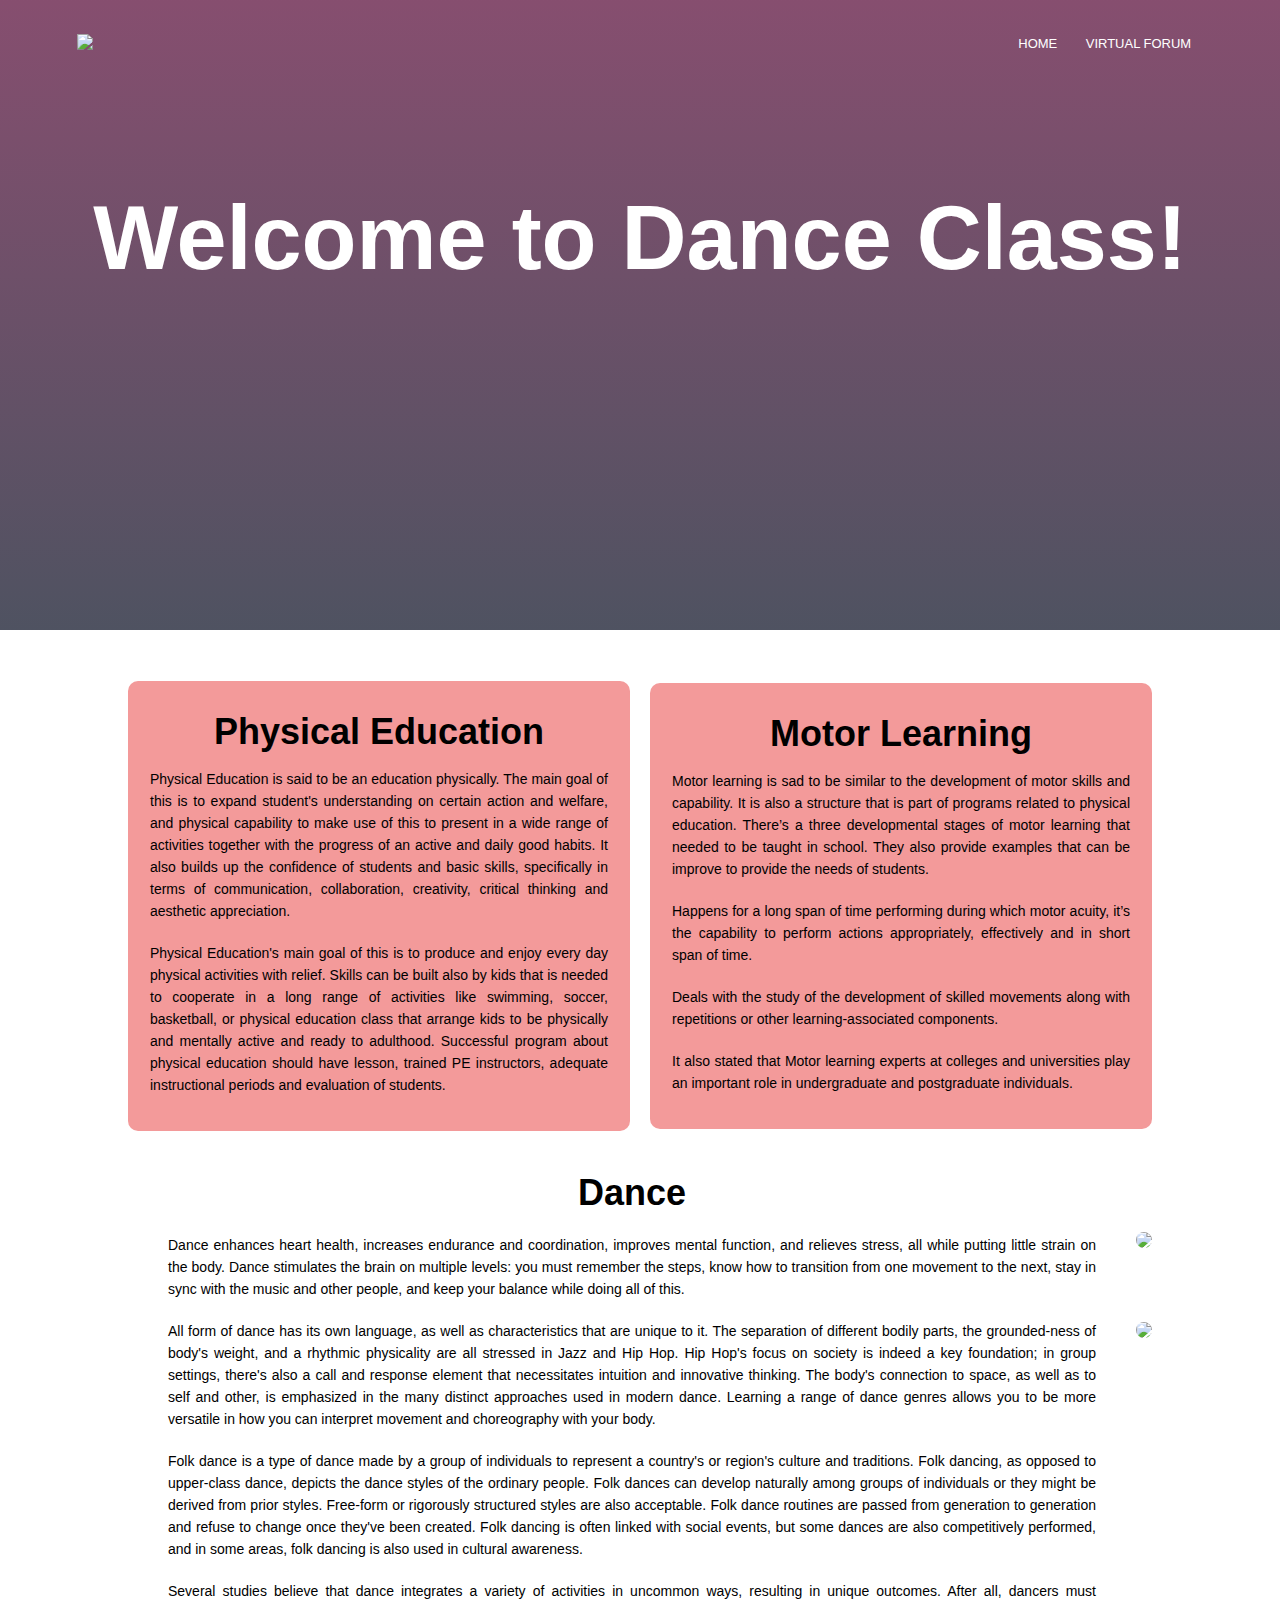
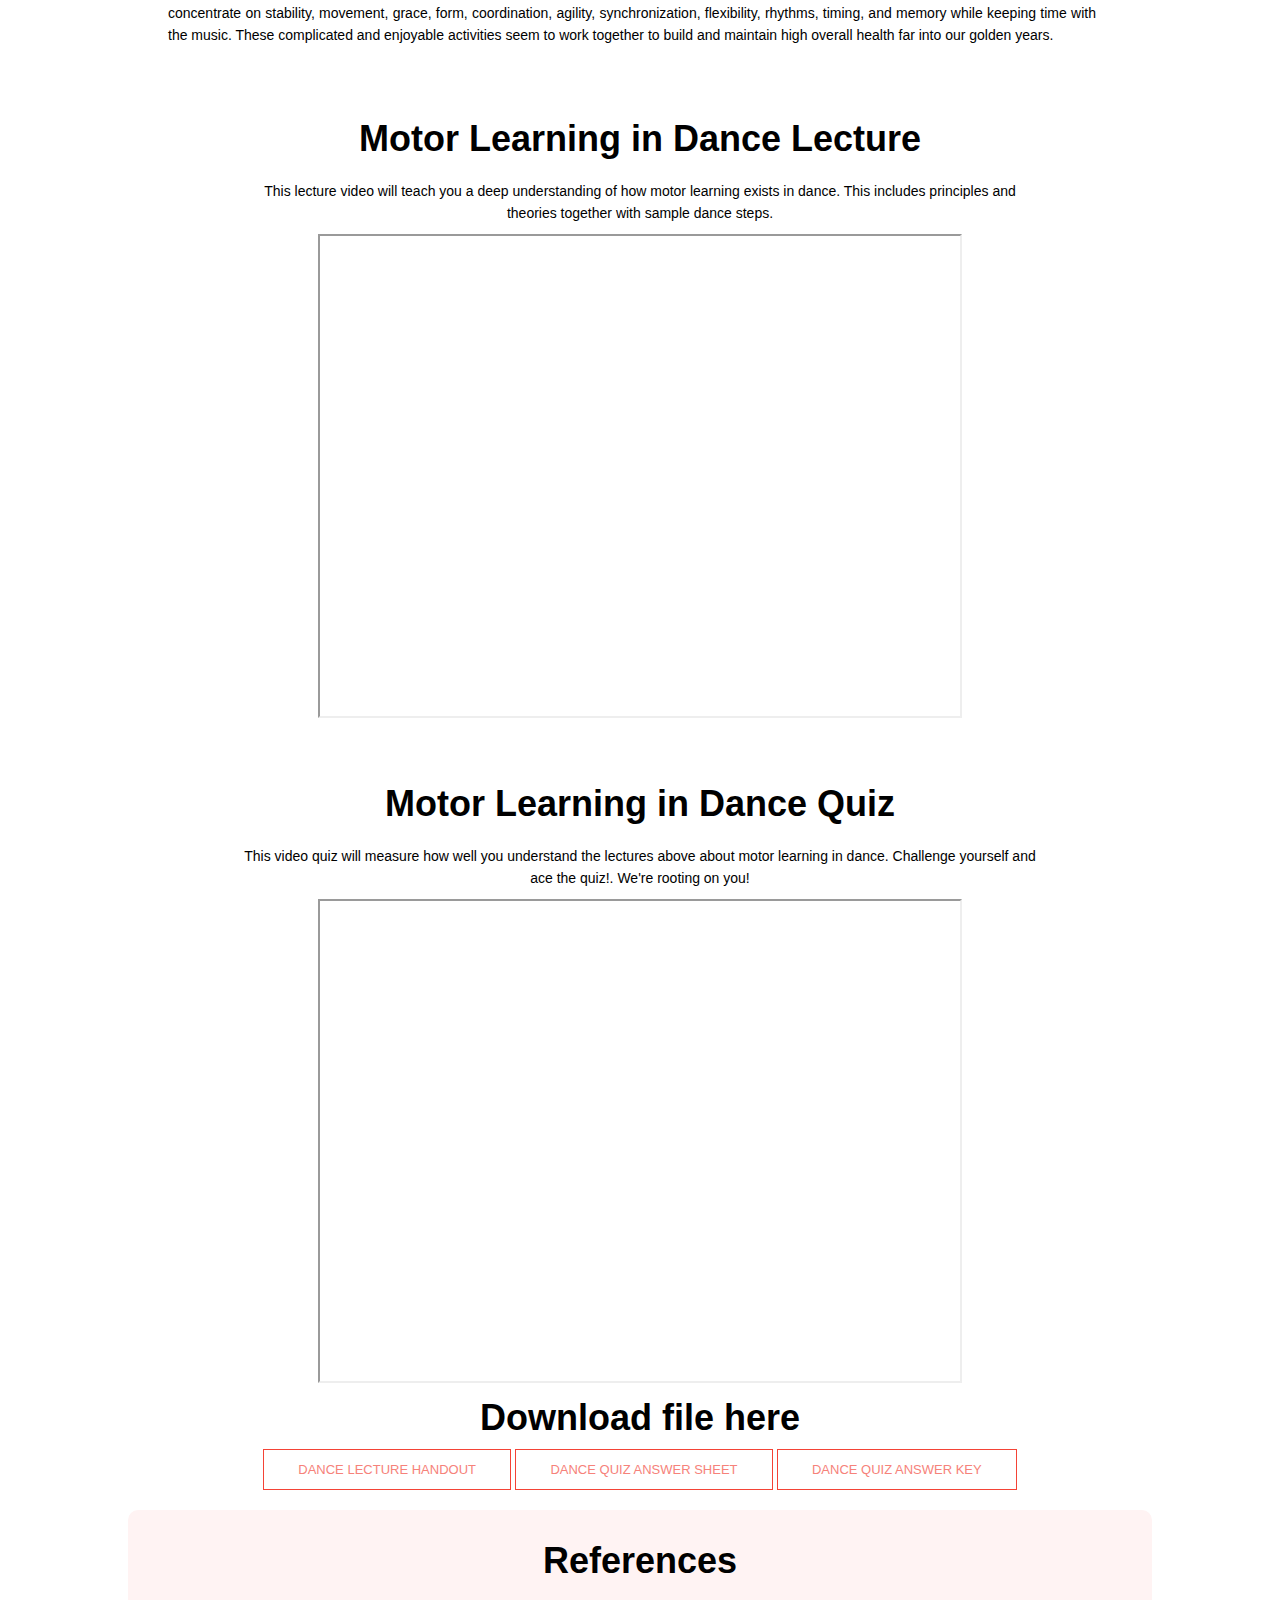
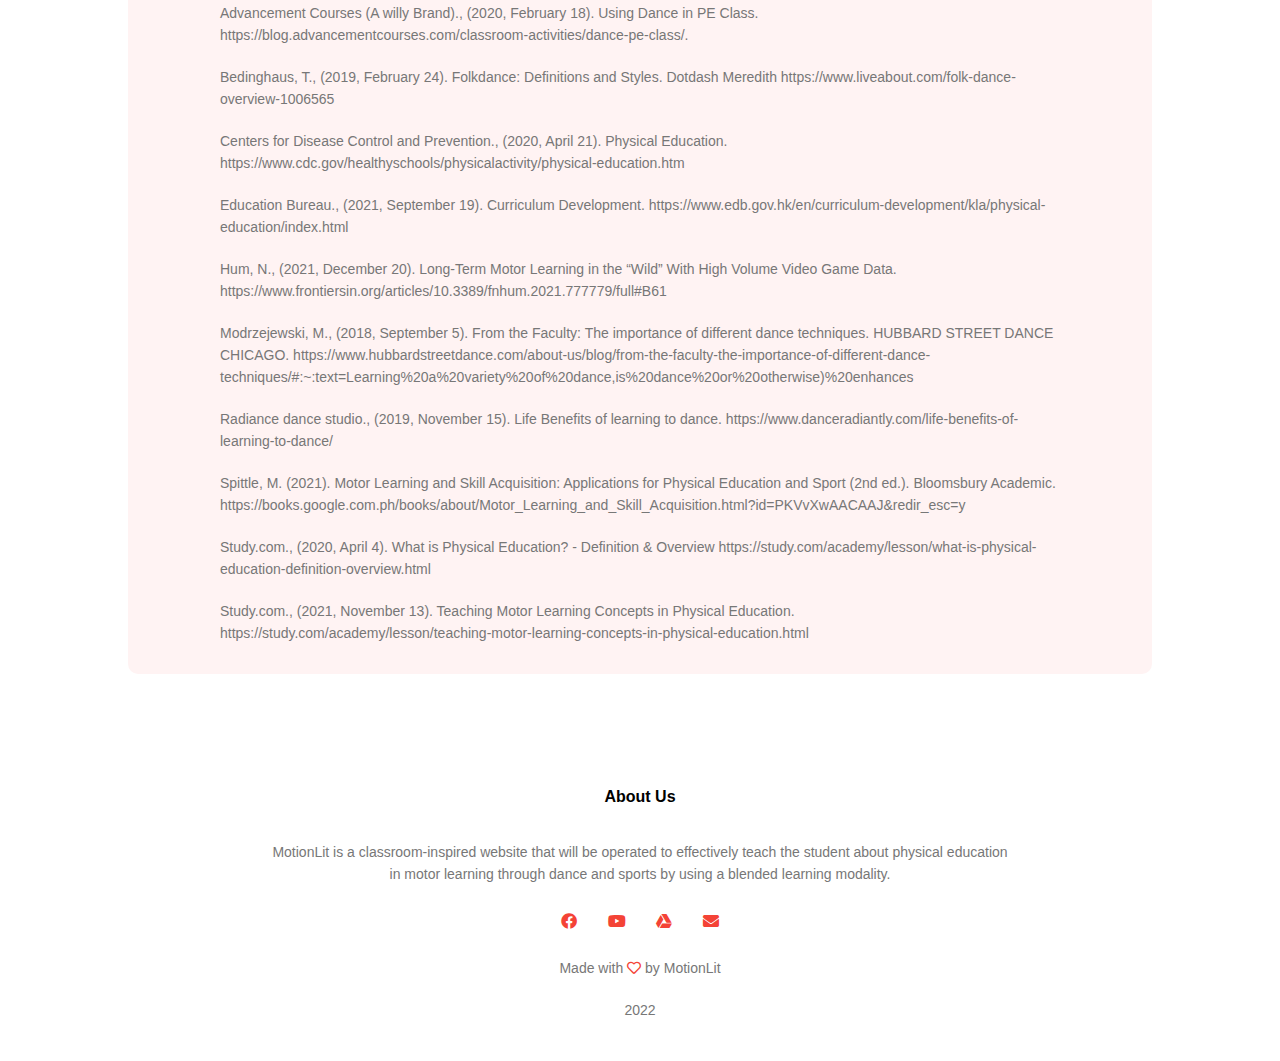
==== Dance.html @ 886bbd38 "yep" ====
<!DOCTYPE html>
<html lang="en">
<head>
    <meta charset="UTF-8">
    <meta http-equiv="X-UA-Compatible" content="IE=edge">
    <meta name="viewport" content="width=device-width, initial-scale=1.0">
    <title>MotionLitEduc</title>
    <link rel="stylesheet" href="style.css">
    
    <link rel="stylesheet" href="https://cdnjs.cloudflare.com/ajax/libs/font-awesome/5.15.4/css/all.min.css" integrity="sha512-1ycn6IcaQQ40/MKBW2W4Rhis/DbILU74C1vSrLJxCq57o941Ym01SwNsOMqvEBFlcgUa6xLiPY/NS5R+E6ztJQ==" crossorigin="anonymous" referrerpolicy="no-referrer" />
</head>
<body>
    <section class="sub-header">
        <nav>
            <a href="index.html"><img src="FINAL/logo.png" ></a>
            <div class="nav-links" id="navLinks">
                <i class="fas fa-window-close" onclick="hideMenu()"></i>
                <ul>
                    <li><a href="index.html">HOME</a></li>
                    <li><a href="forum.html">VIRTUAL FORUM</a></li>
                </ul>
            </div>
            
            <i class="fas fa-bars" onclick="showMenu()"></i>
        </nav>                                 
        <h1>Welcome to Dance Class!</h1>
    </section>     

 <!------dance ------>

    <section class="pe">
        <div class="row sample">
            <div class="pe-col sample2">
                <h1>Physical Education</h1>
                <p>Physical Education is said to be an education physically. The main goal of this is to expand student's understanding on certain action and welfare, and physical capability to make use of this to present in a wide range of activities together with the progress of an active and daily good habits. It also builds up the confidence of students and basic skills, specifically in terms of communication, collaboration, creativity, critical thinking and aesthetic appreciation. </p>
                <p>Physical Education's main goal of this is to produce and enjoy every day physical activities with relief. Skills can be built also by kids that is needed to cooperate in a long range of activities like swimming, soccer, basketball, or physical education class that arrange kids to be physically and mentally active and ready to adulthood. Successful program about physical education should have lesson, trained PE instructors, adequate instructional periods and evaluation of students.</p>
            </div>
        
            <div class="pe-col sample2">
                <h1>Motor Learning</h1>
                 <p>Motor learning is sad to be similar to the development of motor skills and capability. It is also a structure that is part of programs related to physical education. There’s a three developmental stages of motor learning that needed to be taught in school. They also provide examples that can be improve to provide the needs of students.</p>
                 <p>Happens for a long span of time performing during which motor acuity, it’s the capability to perform actions appropriately, effectively and in short span of time.</p>
                 <p>Deals with the study of the development of skilled movements along with repetitions or other learning-associated components.  </p>
                 <p>It also stated that Motor learning experts at colleges and universities play an important role in undergraduate and postgraduate individuals.</p>
                </div>
            </div>
        </div>
        <div class="row">
            <div class="dance-col">
                <h1>Dance</h1>
                <p>Dance enhances heart health, increases endurance and coordination, improves mental function, and relieves stress, all while putting little strain on the body. Dance stimulates the brain on multiple levels: you must remember the steps, know how to transition from one movement to the next, stay in sync with the music and other people, and keep your balance while doing all of this. </p>
                <p>All form of dance has its own language, as well as characteristics that are unique to it. The separation of different bodily parts, the grounded-ness of body's weight, and a rhythmic physicality are all stressed in Jazz and Hip Hop. Hip Hop's focus on society is indeed a key foundation; in group settings, there's also a call and response element that necessitates intuition and innovative thinking. The body's connection to space, as well as to self and other, is emphasized in the many distinct approaches used in modern dance. Learning a range of dance genres allows you to be more versatile in how you can interpret movement and choreography with your body.</p>
                <p>Folk dance is a type of dance made by a group of individuals to represent a country's or region's culture and traditions. Folk dancing, as opposed to upper-class dance, depicts the dance styles of the ordinary people. Folk dances can develop naturally among groups of individuals or they might be derived from prior styles. Free-form or rigorously structured styles are also acceptable. Folk dance routines are passed from generation to generation and refuse to change once they've been created. Folk dancing is often linked with social events, but some dances are also competitively performed, and in some areas, folk dancing is also used in cultural awareness.</p>
                <p>Several studies believe that dance integrates a variety of activities in uncommon ways, resulting in unique outcomes. After all, dancers must concentrate on stability, movement, grace, form, coordination, agility, synchronization, flexibility, rhythms, timing, and memory while keeping time with the music. These complicated and enjoyable activities seem to work together to build and maintain high overall health far into our golden years.</p>
            </div>
            <div class="dance-col">
                <img src="FINAL/dance-explain.png">
                <img src="FINAL/dance2-explanation.png">
            </div>
        </div>
    </section>
        
    <!------dancevideo ------->
    <section class="dancevideo">
        <div class="row">
            <div class="dancevideo-col">
                <h1>Motor Learning in Dance Lecture</h1>
                <p>This lecture video will teach you a deep understanding of how motor learning exists in dance. This includes principles and theories together with sample dance steps.</p>
                <iframe width="640" height="480"
                    src="https://www.youtube.com/embed/3BvWgWW3MIQ">
                        </iframe>
            </div>
        </div>
    </section>
  
    <!------dancequiz ------->
  <section class="dancevideo">
    <div class="row">
        <div class="dancevideo-col">
            <h1>Motor Learning in Dance Quiz</h1>
            <p>This video quiz will measure how well you understand the lectures above about motor learning in dance. Challenge yourself and ace the quiz!. We're rooting on you!</p>
            <iframe width="640" height="480"
                src="https://www.youtube.com/embed/_pgxffr1V6M">
                    </iframe>
        </div>
    </div>
</section>

<!------ pdf ------->

<section class="pdf">
    <h1>Download file here</h1>
    <a href="FILES/DANCE- OFFLINE LECTURE.pdf" class="hero-btn red-btn" target="_blank">DANCE LECTURE HANDOUT</a>
    <a href="FILES/DANCE QUIZ ANSWER SHEET.pdf" class="hero-btn red-btn" target="_blank">DANCE QUIZ ANSWER SHEET</a>
    <a href="FILES/DANCE QUIZ ANSWER KEY.pdf" class="hero-btn red-btn" target="_blank">DANCE QUIZ ANSWER KEY</a>
    </section>
    </section>

<!------ References ------->
<section class="References">
    <h1> References</h1>
    <P>Advancement Courses (A willy Brand)., (2020, February 18). Using Dance in PE Class. 
        https://blog.advancementcourses.com/classroom-activities/dance-pe-class/.</P>
    <P>Bedinghaus, T., (2019, February 24). Folkdance: Definitions and Styles. 
        Dotdash Meredith
        https://www.liveabout.com/folk-dance-overview-1006565</P>
    <P>Centers for Disease Control and Prevention., (2020, April 21). Physical Education.
        https://www.cdc.gov/healthyschools/physicalactivity/physical-education.htm</P>
    <P>Education Bureau., (2021, September 19). Curriculum Development.  
        https://www.edb.gov.hk/en/curriculum-development/kla/physical-education/index.html</P>
    <P>Hum, N., (2021, December 20). Long-Term Motor Learning in the “Wild” With High  
        Volume Video Game Data.
   https://www.frontiersin.org/articles/10.3389/fnhum.2021.777779/full#B61</P>
    <P>Modrzejewski, M., (2018, September 5). From the Faculty: The importance of different 
        dance techniques. HUBBARD STREET DANCE CHICAGO.
        https://www.hubbardstreetdance.com/about-us/blog/from-the-faculty-the-importance-of-different-dance-techniques/#:~:text=Learning%20a%20variety%20of%20dance,is%20dance%20or%20otherwise)%20enhances</P>
    <P>Radiance dance studio., (2019, November 15). Life Benefits of learning to dance. 
        https://www.danceradiantly.com/life-benefits-of-learning-to-dance/</P>
    <P>Spittle, M. (2021). Motor Learning and Skill Acquisition: Applications for Physical 
        Education and Sport (2nd ed.). Bloomsbury Academic.
        https://books.google.com.ph/books/about/Motor_Learning_and_Skill_Acquisition.html?id=PKVvXwAACAAJ&redir_esc=y</P>  
    <P>Study.com., (2020, April 4). What is Physical Education? - Definition & Overview
        https://study.com/academy/lesson/what-is-physical-education-definition-overview.html</P>  
        <P>Study.com., (2021, November 13). Teaching Motor Learning Concepts in Physical  
            Education. https://study.com/academy/lesson/teaching-motor-learning-concepts-in-physical-education.html</P>  
</section>  
    
 <!------ Footer ------->
 <section class="Footer">
    <h4>About Us</h4>
    <p> MotionLit is a classroom-inspired website that will be operated to effectively teach the student about physical education <br>in motor learning through dance and sports by using a blended learning modality. </p>
    <div class="icons">
        <i class="fab fa-facebook"></i>
        <i class="fab fa-youtube"></i>
        <i class="fab fa-google-drive"></i>
        <i class="fas fa-envelope"></i>
    </div>
    <p>Made with <i class="far fa-heart"></i> by MotionLit</p>
    <p> 2022</p>
</section>
        
    
    
</body>
<!--------JavaScript for Toggle Menu------->
<script>

    var navlinks = document.getElementById("navLinks")
    function showMenu(){
        navlinks.style.right = "0";
    }
    function hideMenu(){
        navlinks.style.right = "-200px";
    }

</script> 
</html>
---- style.css ----
*{
    margin: 0;
    padding: 0; 
    font-family: 'Poppins', sans-serif;
}
.header11{
    min-height: 100vh;
    width: 100%;
    background-image: linear-gradient(rgba(83, 3, 50, 0.7),rgba(4,9,30,0.7)),url(final/heading.jpg);
    background-position: center;
    background-size: cover;
    position: relative; 
}
.sub-header1{
    min-height: 100vh;
    width: 100%;
    background-image: linear-gradient(rgba(83, 3, 50, 0.7),rgba(4,9,30,0.7)),url(final/heading.jpg);
    background-position: center;
    background-size: cover;
    position: relative; 
}
nav{
    display: flex;
    padding: 2% 6%;
    justify-content: space-between;
    align-items: center;
}
nav img{
    width: 150px;
}
.nav-links{
    flex: 1;
    text-align: right;
    z-index: 999;
}
.nav-links ul li{
    list-style: none;
    display: inline-block;
    padding: 8px 12px;
    position: relative
}
.nav-links ul li a{
    color: #fff;
    text-decoration: none;
    font-size: 13px;
}
.nav-links ul li::after{
    content: '';
    width: 0%;
    height: 2px;
    background: #ff968f;
    display: block;
    margin: auto;
    transition: 0.5;
}
.nav-links ul li:hover::after{
    width: 100%;
}
.text-box{
    width: 90%;
    color: #fff;
    position: absolute;
    top: 30%;
    left: 50%;
    transform: translate(-50%,-50%);
    text-align: center
}
.text-box h1{
    font-size: 150px;
    color: #fff;
}
.text-box p{
    margin: 10px 0 40 px;
    font-size: 15px;
    color: #fff;
    text-align: center;
}
.hero-btn{
    display: inline-block;
    text-decoration: none;
    color: #fff;
    border: 1px solid #fff;
    padding: 12px 34px;
    font-size: 13px;
    background: transparent;
    position: relative;
    cursor: pointer;
}
.hero-btn:hover{
    border: 1px solid #ff968f;
    background: #ff968f;
    transition: 1s; 
}

nav .fas{
    display: none;
}

@media (max-width: 800px){
    .text-box h1{
        font-size: 50px;
    }
    .nav-links ul li{
        display: block;
    }
    .nav-links{
        position: fixed;
        background: #f6827a;
        height: 100vh;
        width: 200px;
        top: 0;
        right: -200px;
        text-align: left;
        z-index: 2;
        transition: 1s;
    }
    nav .fa{
        display: block;
        color: #fff;
        margin: 10px;
        font-size: 22px;
        cursor: pointer;
    }
    .nav-links ul{
        padding: 30px; 
    }
}

/*----- course -----*/

.course{
    width: 70%;
    margin: auto;
    text-align: center;
    padding-top: -80px;
}
h1{
    font-size: 36px;
    font-weight: 600;
}

p{
    color: #000;
    font-size: 14px;
    font-weight: 300;
    line-height: 22px;
    padding: 10px;
}

.row{
    margin-top: 5%;
    display: flex;
    justify-content: space-between;
}
.course-col{
    flex-basis: 35%;
    background: #f39a9a;
    border-radius: 10px;
    margin-bottom: -20px;
    padding: 20px 12px;
    box-sizing: border-box;
    transition: 0.5s;
}
h3{
    text-align: center;
    font-weight: 600;
    margin: 10px 0;
}
.course-col:hover{
    box-shadow: 0 0 20px 0px rgba(0,0,0,0.2);
}
@media(max-width: 800px){
    .row{
        flex-direction: column;
    }
    .course-col{
        flex-basis: 35%;
        background: #f39a9a;
        border-radius: 10px;
        margin-bottom: 20px;
        padding: 5px 5px 5px;
        box-sizing: border-box;
        transition: 0.5s;
        width: 100%;
    }
    h1{
        font-size: 20px;
        font-weight: 600;
    }
   
}
    
/*------- classes ----*/

.classes{
    width: 80%;
    margin: auto;
    text-align: center;
    padding-top: 0;
}
.classes-col{
    flex-basis: 45%;
    border-radius: 10px;
    margin-bottom: 30px;
    position: relative;
    overflow: hidden;
}
.classes-col img{
    width: 90%;
    height: 90%;
    object-fit: cover;
    display: block;
    border-radius: 10px;
    margin-left: 20px;
}
@media(max-width: 800px){
    .row{
        flex-direction: column;
    }
    .classes-col img{
        width: 50%;
        height: 50%;
    }
    classes{
        width: 80%;
    }
}
/*------- offer -------*/

.offer{
    width: 80%;
    margin: auto;
    text-align: center;
    padding-top: 40px; 
}
.offer P{
    color: black;
    margin-bottom: 10px;
}
.offer-col{
    flex-basis: 45%;
    border-radius: 10px;
    margin-bottom: 5%;
    text-align: left;

}
.offer-col img{
    width: 100%;
    border-radius: 10px;  
} 
.offer-col p{
    padding: 0;
    color: #000;
    text-align: justify;

}
.offer-col h3{
    margin-top: 16px;
    margin-bottom: 15px;
    text-align: center;
    color: #000;

    
}


/*------- References -------*/
.References{
    width: 80%;
    margin: auto;
    text-align: center;
    padding-top: 100px;
}
h1{
    font-size: 36px;
    font-weight: 600;
    color: #000;
}
p{
    color: #000;
    font-size: 14px;
    font-weight: 300;
    line-height: 22px;
    padding: 10px;
    text-align: left;
    margin-left: 70px;
    margin-right: 70px;
}

.row{
    margin-top: 5%;
    display: flex;
    justify-content: space-between;
}
.References{
    flex-basis: 31%;
    background: #fff3f3;
    border-radius: 10px;
    margin-bottom: 5%;
    padding: 20px 12px;
    box-sizing: border-box;
    transition: 0.5s;
}
h3{
    text-align: center;
    font-weight: 600;
    margin: 10px 0;
}
.References:hover{
    box-shadow: 0 0 20px 0px rgba(0,0,0,0.2);
}
@media(max-width: 800px){
    .row{
        flex-direction: column;
    }
}

/*------ call to action ------*/
.cta{
    margin: 70px auto;
    width: 60%;
    height: -200%;
    background-position: center;
    background-size: cover;
    border-radius: 10px;
    text-align: left;
    justify-content: left;
    padding: 100px 0;
    flex-basis: 31%;
    background: #fff3f3;
    border-radius: 10px;
    margin-bottom: 5%;
    padding: 20px 12px;
    box-sizing: border-box;
    transition: 0.5s;
}
.cta h1{
    color: #000;
    margin-bottom: 10px;
    padding: 0;
}
.cta p{
    color: #000;
    padding-left: 80px;
    text-align: justify;
    margin-left: 10px;
}
.fa-heart{
    color: #f44336;
}
.cta:hover{
    box-shadow: 0 0 20px 0px rgba(0,0,0,0.2);
}
@media(max-width: 800px){
    .cta h1{
        font-size: 24px;
    }
    .cta{
        margin: 30px auto;
        width: 80%;
    }
}

/*-------- Footer --------*/    
.Footer{
    width: 100%;
    text-align: center;
    padding: 30px 0;
}
.Footer h4{
    margin-bottom: 25px;
    margin-top: 20px;
    font-weight: 600;
}
.icons .fab{
    color: #f44336;
    margin: 0 13px;
    cursor: pointer;
    padding: 18px 0;
}
.icons .fas{
    color: #f44336;
    margin: 0 13px;
    cursor: pointer;
    padding: 18px 0;
}
.fa-heart{
    color: #f44336;
}
.Footer p{
    text-align: center;
}
@media (max-width: 800px){
    
    .Footer p{
        font-size: 10px
    }
    .Footer{
        width: 80%;

    }
}
/*-------- rooms --------*/


.room-box{
    width: 90%;
    color: #fff;
    position: absolute;
    top: 50%;
    left: 50%;
    transform: translate(-50%,-50%);
    text-align: center
}
.room-box h1{
    font-size: 60px;
    color: #fff;
}
.about-us{
    width: 75%;
    margin: auto;
    text-align: justify;
    padding-top: 0;
}
@media(max-width: 800px){
    .row{
        flex-direction: column;
    }
    .about-col h2{
        padding-top: 0px;
    }
    .about-col img{
        width: 50px;
    }
    .about-us{
        width: 80%;
    }
    

}
.about-col{
    flex-basis: 100%;
    padding: 10px 10px;
}   
.about-col img{
    width: 500px;
    padding-top: 0px;
    border-radius: 20px;
}
.about-col h2{
    padding-top: 50px;
    text-align: center;
}
.about-col p{
    padding: 15px 0 15px;
    color: #000;
    margin-left: 0px;
    margin-right: 5px;
    text-align: justify;
}

.red-btn{
    border: 1px solid #f44336;
    background: transparent;
    color: #f6827a;
}
.red-btn:hover{
    color: #fff;
}
.rooms{
    width: 80%;
    margin: auto;
    text-align: center;
    padding-top: 30px;
}
.rooms p{
    color: #000;
    text-align: center;
}
.rooms-col{
    flex-basis: 45%;
    border-radius: 10px;
    margin-bottom: 5%;
    text-align: center;
}
.rooms-col img{
    width: 100%;
    border-radius: 10px;  
} 
.rooms-col p{
    padding: 10px;
    color: #000;
    text-align: justify;
    margin-left: 0px;
    margin-right: 10px;
}
.rooms-col h3{
    margin-top: 16px;
    margin-bottom: 15px;
    text-align: left;
}
@media(max-width: 800px){
.rooms-col{
    width: 80%;
}
}
/*-------- virtualforum--------*/
.virtualforum{
    width: 100%;
    margin: auto;
    text-align: center;
    padding-top: 30px;
}
.virtualforum p{
    color: #000;
    text-align: center;
}
.virtualforum-col{
    flex-basis: 50%;
    border-radius: 10px;
    margin-bottom: 5%;
    text-align: center;
}
.virtualforum-col img{
    width: 80%;
    border-radius: 10px;  
} 
.virtualforum-col p{
    padding: 10px;
    color: #000;
    text-align: center;
    margin-left: 50px;
    margin-right: 50px;
}
.virtualforum-col h3{
    margin-top: 16px;
    margin-bottom: 15px;
    text-align: left;
}
@media(max-width: 800px){
    .virtualforum-col p{
        padding: 5px;
        margin-left: 0px;
        margin-right: 0px;
    }
    .virtualforum{
        width: 100%;
        margin: auto;
        text-align: center;
        padding-top: 10px;
    }
}
/*-------- researchers --------*/
.researchers img{
    width: 80%;
    flex-basis: 30%;
    border-radius: 10px;
    text-align: center;
    padding-top: 0;
    
}
/*-------- dance --------*/
.sub-header{
    height: 70vh;
    width: 100%;
    background-image: linear-gradient(rgba(83, 3, 50, 0.7),rgba(4,9,30,0.7)),url(FINAL/heading.jpg);
    background-position: center;
    background-size: cover;
    text-align: center;
}
.sub-header h1{
    margin-top: 100px;
    color: #fff;
    font-size: 90px;
}
.pe{
    width: 80%;
    margin: auto;
    text-align: center;
    padding-top: 0;
    
}
.sample{
    display: flex;
    flex-direction: row;
    align-items: center;
    justify-content: center;
    gap: 20px;
}
.sample2{
    flex: 1 1 0px;
}
.pe-col{
    flex-basis: 50%;
    padding: 20px 10px;
    flex-basis: 31%;
    background: #f39a9a;
    border-radius: 10px;
    margin-bottom: -20px;
    padding: 20px 12px;
    box-sizing: border-box;
    transition: 0.5s;
    text-align: center;
}
.pe-col h1{
    padding-top: 0;
}
.pe-col p{
    padding: 5px 0 5px;
    text-align: justify;
    color: #000;
    margin: 10px;
}
h1{
    text-align: center;
    font-weight: 600;
    margin: 10px 0;
}
.pe-col:hover{
    box-shadow: 0 0 20px 0px rgba(0,0,0,0.2);
}
@media(max-width: 800px){
    .row{
        flex-direction: column;
    }
}
.etheory-col h1{
    padding-top: 0;
}
.etheory-col p{
    padding: 15px 50px 15px;
    text-align: justify;
    padding: 10px 40px;
    color: #000;
}
.etheory-col img{
    width: 500px;
    padding-top: 0px;
    border-radius: 20px;
}
.fitts-col h1{
    padding-top: 0;
}
.fitts-col p{
    padding: 15px 50px 15px;
    text-align: justify;
    padding: 10px 40px;
    color: #000;
}
.fitts-col img{
    width: 500px;
    padding-top: 0px;
    border-radius: 20px;
}
.dance2{
    width: 80%;
    margin: auto;
    text-align: center;
    padding-top: 0px;
}
.dance2-col{
    flex-basis: 31%;
    border-radius: 10px;
    margin-bottom: 5%;
    text-align: center;
    
}
.dance2-col img{
    width: 100%;
    border-radius: 10px;  
} 
.dance2-col p{
    padding: 0;
    color: #000;

}
.dance2-col h3{
    margin-top: 16px;
    margin-bottom: 15px;
    text-align: left;
}
.dance3{
    width: 80%;
    margin: auto;
    text-align: justify;
    padding-top: 0px;
    flex-basis: 100%;
}
.dance3-col{
    border-radius: 10px;
    margin-bottom: 2%;
    margin-right: 2%;
    text-align: center;
    flex-basis: 100%;
}
.dance3-col img{
    width: 70%;
    border-radius: 10px;
    margin-right: 50px;
} 
.dance3-col p{
    padding: 10px;
    text-align: justify;
    color: #000;

}
.dance3-col h3{
    margin-top: 16px;
    margin-bottom: 15px;
    text-align: left;
}
.dance4{
    width: 80%;
    margin: auto;
    text-align: justify;
    padding-top: 0px;
    flex-basis: 80%;
}
.dance4-col{
    border-radius: 10px;
    margin-bottom: 2%;
    margin-right: 2%;
    text-align: justify;
    flex-basis: 100%;
}
.dance4-col p{
    padding: 10px;
    text-align: justify;
    color: #000;
}
.dance4-col img{
    width: 100%;
    border-radius: 10px;
    margin-right: 50px;
}
/*------ elements ------*/
.elements{
    margin: 20px auto;
    width: 60%;
    height: -200%;
    background-position: center;
    background-size: cover;
    border-radius: 10px;
    text-align: left;
    justify-content: left;
    padding: 100px 0;
    flex-basis: 31%;
    background: #fff3f3;
    border-radius: 10px;
    margin-bottom: 2%;
    padding: 20px 12px;
    box-sizing: border-box;
    transition: 0.5s;
}
.elements h1{
    color: #000;
    margin-bottom: 10px;
    padding: 0;
}
.elements p{
    color: #000;
    padding-left: 80px;
}
.fa-heart{
    color: #f44336;
}
.elements:hover{
    box-shadow: 0 0 20px 0px rgba(0,0,0,0.2);
}
@media(max-width: 800px){
    .elements h1{
        font-size: 24px;
    }
}
.dance-col h1{
    padding-top: 0;
}
.dance-col p{
    padding: 10px 50px 15px;
    text-align: justify;
    padding: 10px 40px;
    color: #000;
    margin: 0px;
}
.dance-col img{
    margin-top:70px;
    width: 500px;
    padding-top: 0px;
    border-radius: 20px;
}
/*------ dancevideo ------*/
.dancevideo{
    width: 80%;
    margin: auto;
    text-align: center;
    padding-top: 0;
}
.dancevideo-col{
    text-align: center;
}
.dancevideo-col h1{
    padding-top: 0;
}
.dancevideo-col p{
    padding: 15px 50px 15px;
    text-align: center;
    padding: 10px 40px;
    color: #000;
}
.dancevideo-col img{
    width: 500px;
    padding-top: 0px;
    border-radius: 20px;
}
/*--------stage----------*/
.stage{
    width: 100%;
    margin: auto;
    text-align: justify;
    padding-top: 0px;
}
.stage-col{
    flex-basis: 31%;
    border-radius: 10px;
    margin-bottom: 5%;
    text-align: justify;
    
}
.stage-col img{
    width: 100%;
    border-radius: 10px;  
} 
.stage-col p{
    padding: 10px;
    color: #000;

}
.stage-col h3{
    margin-top: 16px;
    margin-bottom: 5px;
    text-align:center;
}
/*-------- strategies --------*/
.strategies-col h1{
    padding-top: 0;
}
.strategies-col p{
    padding: 15px 50px 15px;
    text-align: justify;
    padding: 10px 40px;
    color: #000;
}
.strategies-col img{
    width: 500px;
    padding-top: 0px;
    border-radius: 20px;
}
/*-------- Gentile --------*/
.Gentile-col h1{
    padding-top: 0;
}
.Gentile-col p{
    padding: 15px 50px 15px;
    text-align: justify;
    padding: 10px 40px;
    color: #000;
}
.Gentile-col img{
    width: 500px;
    padding-top: 0px;
    border-radius: 20px;
}
/*-------- Changes--------*/
.Changes-col h1{
    padding-top: 0;
}
.Changes p{
    padding: 5px 5px 5px;
    text-align: center;
    padding: 5px 10px;
    color: #000;
}
.Changes-col p{
    padding: 15px 15px 15px;
    text-align: justify;
    padding: 10px 10px;
    color: #000;
    width: 80%;
}
.Changes-col img{
    width: 500px;
    padding-top: 0px;
    border-radius: 20px;
}
.Changes-col h3{
    padding: 5px 5px 5px;
    text-align: left;
    padding: 5px 5px;
    color: #000;
    width: 80%;
}
.Changes1-col h1{
    padding-top: 0;
}
.Changes1 p{
    padding: 5px 5px 5px;
    text-align: center;
    padding: 5px 10px;
    color: #000;
}
.Changes1-col p{
    padding: 15px 15px 15px;
    text-align: justify;
    padding: 10px 10px;
    color: #000;
    width: 80%;
}
.Changes1-col img{
    width: 500px;
    padding-top: 0px;
    border-radius: 20px;
}
.Changes1-col h3{
    padding: 5px 5px 5px;
    text-align: left;
    padding: 5px 5px;
    color: #000;
    width: 80%;
}
/*-------- forms --------*/
.forms-col h1{
    padding-top: 0;
}
.forms-col p{
    padding: 15px 50px 15px;
    text-align: justify;
    padding: 10px 40px;
    color: #000;
}
.forms-col img{
    width: 500px;
    padding-top: 0px;
    border-radius: 20px;
}
/*-------- declarative --------*/
.declarative{
    width: 80%;
    margin: auto;
    text-align: center;
    padding-top: 0px;
}
.declarative-col{
    flex-basis: 31%;
    border-radius: 10px;
    margin-bottom: 5%;
    text-align: center;
    
}
.declarative-col img{
    width: 100%;
    border-radius: 10px;  
} 
.declarative-col p{
    padding: 5px;
    color: #000;
    text-align: justify;

}
.declarative-col h3{
    margin-top: 16px;
    margin-bottom: 15px;
    text-align: left;
}
/*-------- training --------*/
.training-col h1{
    padding-top: 0;
}
.training-col p{
    padding: 15px 50px 15px;
    text-align: justify;
    padding: 10px 40px;
    color: #000;
}
.training-col img{
    width: 500px;
    padding-top: 0px;
    border-radius: 20px;
}


/*-------- sport --------*/
.sub-header{
    height: 70vh;
    width: 100%;
    background-image: linear-gradient(rgba(83, 3, 50, 0.7),rgba(4,9,30,0.7)),url(FINAL/heading.jpg);
    background-position: center;
    background-size: cover;
    text-align: center;
}
.sub-header h1{
    margin-top: 100px;
    color: #fff;
    font-size: 90px;
    color: #000;

}
.pe2{
    width: 80%;
    margin: auto;
    text-align: center;
    padding-top: 0;
    color: #000;

}
.sample22{
    display: flex;
    flex-direction: row;
    align-items: center;
    justify-content: center;
    gap: 20px;
}
.sample222{
    flex: 1 1 0px;
}
.pe2-col{
    flex-basis: 50%;
    padding: 20px 10px;
    flex-basis: 31%;
    background: #f39a9a;
    border-radius: 10px;
    margin-bottom: -20px;
    padding: 20px 12px;
    box-sizing: border-box;
    transition: 0.5s;
    text-align: center;
}
.pe2-col h1{
    padding-top: 0;
}
.pe2-col p{
    padding: 15px 0 25px;
    text-align: justify;
}
h1{
    text-align: center;
    font-weight: 600;
    margin: 10px 0;
}
.pe2-col:hover{
    box-shadow: 0 0 20px 0px rgba(0,0,0,0.2);
}
@media(max-width: 800px){
    .row{
        flex-direction: column;
    }
}
.sport-col h1{
    padding-top: 0;
}
.sport-col p{
    padding: 15px 0 25px;
    text-align: justify;
    padding: 10px 10px;
}
.sport-col img{
    width: 500px;
}
.sport2{
    width: 80%;
    margin: auto;
    text-align: center;
    padding-top: 0px;
}
.sport2-col{
    flex-basis: 31%;
    border-radius: 10px;
    margin-bottom: 5%;
    text-align: center;
}
.sport2-col img{
    width: 100%;
    border-radius: 10px;  
} 
.sport2-col p{
    padding: 0;
}
.sport2-col h3{
    margin-top: 16px;
    margin-bottom: 15px;
    text-align: left;
}
/*-------- fitness --------*/
.sub-header{
    height: 70vh;
    width: 100%;
    background-image: linear-gradient(rgba(83, 3, 50, 0.7),rgba(4,9,30,0.7)),url(FINAL/heading.jpg);
    background-position: center;
    background-size: cover;
    text-align: center;
}
.sub-header h1{
    margin-top: 100px;
    color: #fff;
    font-size: 90px;
    
}
.pe2{
    width: 80%;
    margin: auto;
    text-align: center;
    padding-top: 0;
}
.sample22{
    display: flex;
    flex-direction: row;
    align-items: center;
    justify-content: center;
    gap: 20px;
}
.sample222{
    flex: 1 1 0px;
}
.pe2-col{
    flex-basis: 50%;
    padding: 20px 10px;
    flex-basis: 31%;
    background: #f39a9a;
    border-radius: 10px;
    margin-bottom: -20px;
    padding: 20px 12px;
    box-sizing: border-box;
    transition: 0.5s;
    text-align: center;
}
.pe2-col h1{
    padding-top: 0;
    color: #000;
    
}
.pe2-col p{
    padding: 15px 0 25px;
    text-align: justify;
    color: #000;

}
h1{
    text-align: center;
    font-weight: 600;
    margin: 10px 0;
    
}
.pe2-col:hover{
    box-shadow: 0 0 20px 0px rgba(0,0,0,0.2);
}
@media(max-width: 800px){
    .row{
        flex-direction: column;
    }
}
.fitness-col h1{
    padding-top: 0;
    color: #000;

}
.fitness-col p{
    padding: 15px 0 25px;
    text-align: justify;
    padding: 10px 10px;
    color: #000;

}
.fitness-col img{
    width: 500px;
}
.fitness2{
    width: 80%;
    margin: auto;
    text-align: center;
    padding-top: 0px;
}
.fitness2-col{
    flex-basis: 31%;
    border-radius: 10px;
    margin-bottom: 5%;
    text-align: center;
}
.fitness2-col img{
    width: 100%;
    border-radius: 10px;  
} 
.fitness2-col p{
    padding: 0;
    color: #000;

}
.fitness2-col h3{
    margin-top: 16px;
    margin-bottom: 15px;
    text-align: left;
    color: #000;

}

/*------- forum --------*/
.comment-box{
    border: 1px solid #ccc;
    margin: 50px 0;
    padding: 10px 20px;
}
.comment-box h3{
    text-align: left;
}
.comment-form input,.comment-form textarea{
    width: 100%;
    padding: 10px;
    margin: 15px 0;
    box-sizing: border-box;
    border: none;
    outline: none;
    background: #f0f0f0;
}
.comment-form button{
    margin: 10px 0;
}
/*-------- fitness --------*/
.sub-header{
    height: 70vh;
    width: 100%;
    background-image: linear-gradient(rgba(83, 3, 50, 0.7),rgba(4,9,30,0.7)),url(FINAL/heading.jpg);
    background-position: center;
    background-size: cover;
    text-align: center;
}
.sub-header h1{
    margin-top: 100px;
    color: #fff;
    font-size: 90px;
}
.forum1{
    width: 80%;
    margin: auto;
    text-align: center;
    padding-top: 0;
}
.forum22{
    display: flex;
    flex-direction: row;
    align-items: center;
    justify-content: center;
    gap: 20px;
}
.forum222{
    flex: 1 1 0px;
}
.forum2-col{
    flex-basis: 50%;
    padding: 20px 10px;
    flex-basis: 31%;
    background: #ffcfcf;
    border-radius: 10px;
    margin-bottom: -20px;
    padding: 20px 12px; 
    box-sizing: border-box;
    transition: 0.5s;
    text-align: center;
}
.forum2-col h1{
    padding-top: 0;
}
.forum2-col p{
    padding: 5px 10px 5px;
    font-size: 15px;
    text-align: justify;
    color: #000;
}
h1{
    text-align: center;
    font-weight: 600;
    margin: 10px 0;
}
.forum2-col:hover{
    box-shadow: 0 0 20px 0px rgba(0,0,0,0.2);
}
@media(max-width: 800px){
    .row{
        flex-direction: column;
    }
}
/*------- contact us --------*/
.location{
    width: 80%;
    margin: auto;
    padding: 40px 0;
}
.location iframe{
    width: 100%;
    margin-bottom: 0px;
}
.contact-us{
    width: 80%;
    margin: auto;
}
.contact-col{
    flex-basis: 48%;
    margin-bottom: 10px;
    width: 60%;
}
.contact-col div{
    display: flex;
    align-items: justify;
    margin-bottom: 20px; 
}
.contact-col div .far{
    font-size: 20px;
    color: #f44336;
    margin: 0px;
    margin-right: 30px;
}
.contact-col div .fab{
    font-size: 20px;
    color: #f44336;
    margin: 0px;
    margin-right: 30px;
}
.contact-col div .fas{
    font-size: 20px;
    color: #f44336;
    margin: 0px;
    margin-right: 30px;
    text-align: justify;
}
.contact-col div p{
    padding: 0;
    text-align: justify;
    margin: 0px;
}
.contact-col div h5{
    font-size: 20px;
    margin-bottom: 5px;
    color: #555;
    font-weight: 400;
    text-align: justify;
}
.contact-col input, .contact-col textarea{
    width: 100%;
    padding: 15px;
    margin-bottom: 10px;
    outline: none;
    border: 1px solid #ccc;
    box-sizing: border-box;
}
/*----- pdf -----*/

.pdf{
    width: 80%;
    margin: auto;
    text-align: center;
    padding-top: -80px;
    padding-bottom: 20px;
}
h1{
    font-size: 36px;
    font-weight: 700;
}

p{
    color: #777;
    font-size: 14px;
    font-weight: 300;
    line-height: 22px;
    padding: 10px;
}

.row{
    margin-top: 5%;
    display: flex;
    justify-content: space-between;
}
.pdf-col{
    flex-basis: 31%;
    background: #f39a9a;
    border-radius: 10px;
    margin-bottom: 20px;
    padding: 20px 12px;
    box-sizing: border-box;
    transition: 0.5s;
    text-align: center;
    height: 80px;
}
h3{
    text-align: center;
    font-weight: 600;
    margin: 10px 0;
}
.pdf-col:hover{
    box-shadow: 0 0 20px 0px rgba(0,0,0,0.2);
}
@media(max-width: 800px){
    .row{
        flex-direction: column;
    }
}

/*-----testimonials-----*/

.testimonials{
    width: 80%;
    margin: auto;
    padding-top: 10px;
    text-align: center;
}
.testimonials p{
    color: #000;
    text-align: center;
}
.testimonials-col{
    flex-basis: 44%;
    border-radius: 10px;
    margin-bottom: 5%;
    text-align: left;
    background: #fff3f3;
    padding: 25px;
    cursor: pointer;
    display: flex;
    width: 50%;
}
.testimonials-col img{
    height: 40px;
    margin-left: 5px;
    margin-right: 30px;
    border-radius: 50%;
}
.testimonials-col p{
    padding: 0;
    text-align: left;
    margin: 0;
}
.testimonials-col h3{
    margin-top: 15px;
    text-align: left;
}
.testimonials-col .fas{
    color: #fb7268;
}
.testimonials-col .fab{
    color: #fb7268;
}
.testimonials-col .far{
    color: #fb7268;
}
@media(max-width: 800px){
    .testimonials-col img{
        margin-left: 0px;
        margin-right: 15px;
}
.testimonials P{
    width: 50%;
}
.testimonials h1{
    width: 80%;
    text-align: center;
}
.testimonials-col p{
    width: 100%;
    font-size: 10px;
    padding-right: 0px;
}
.testimonials-col{
    flex-basis: 24%;
    padding: 15px;
    cursor: pointer;
    display: flex;
    width: 80%;
}

}
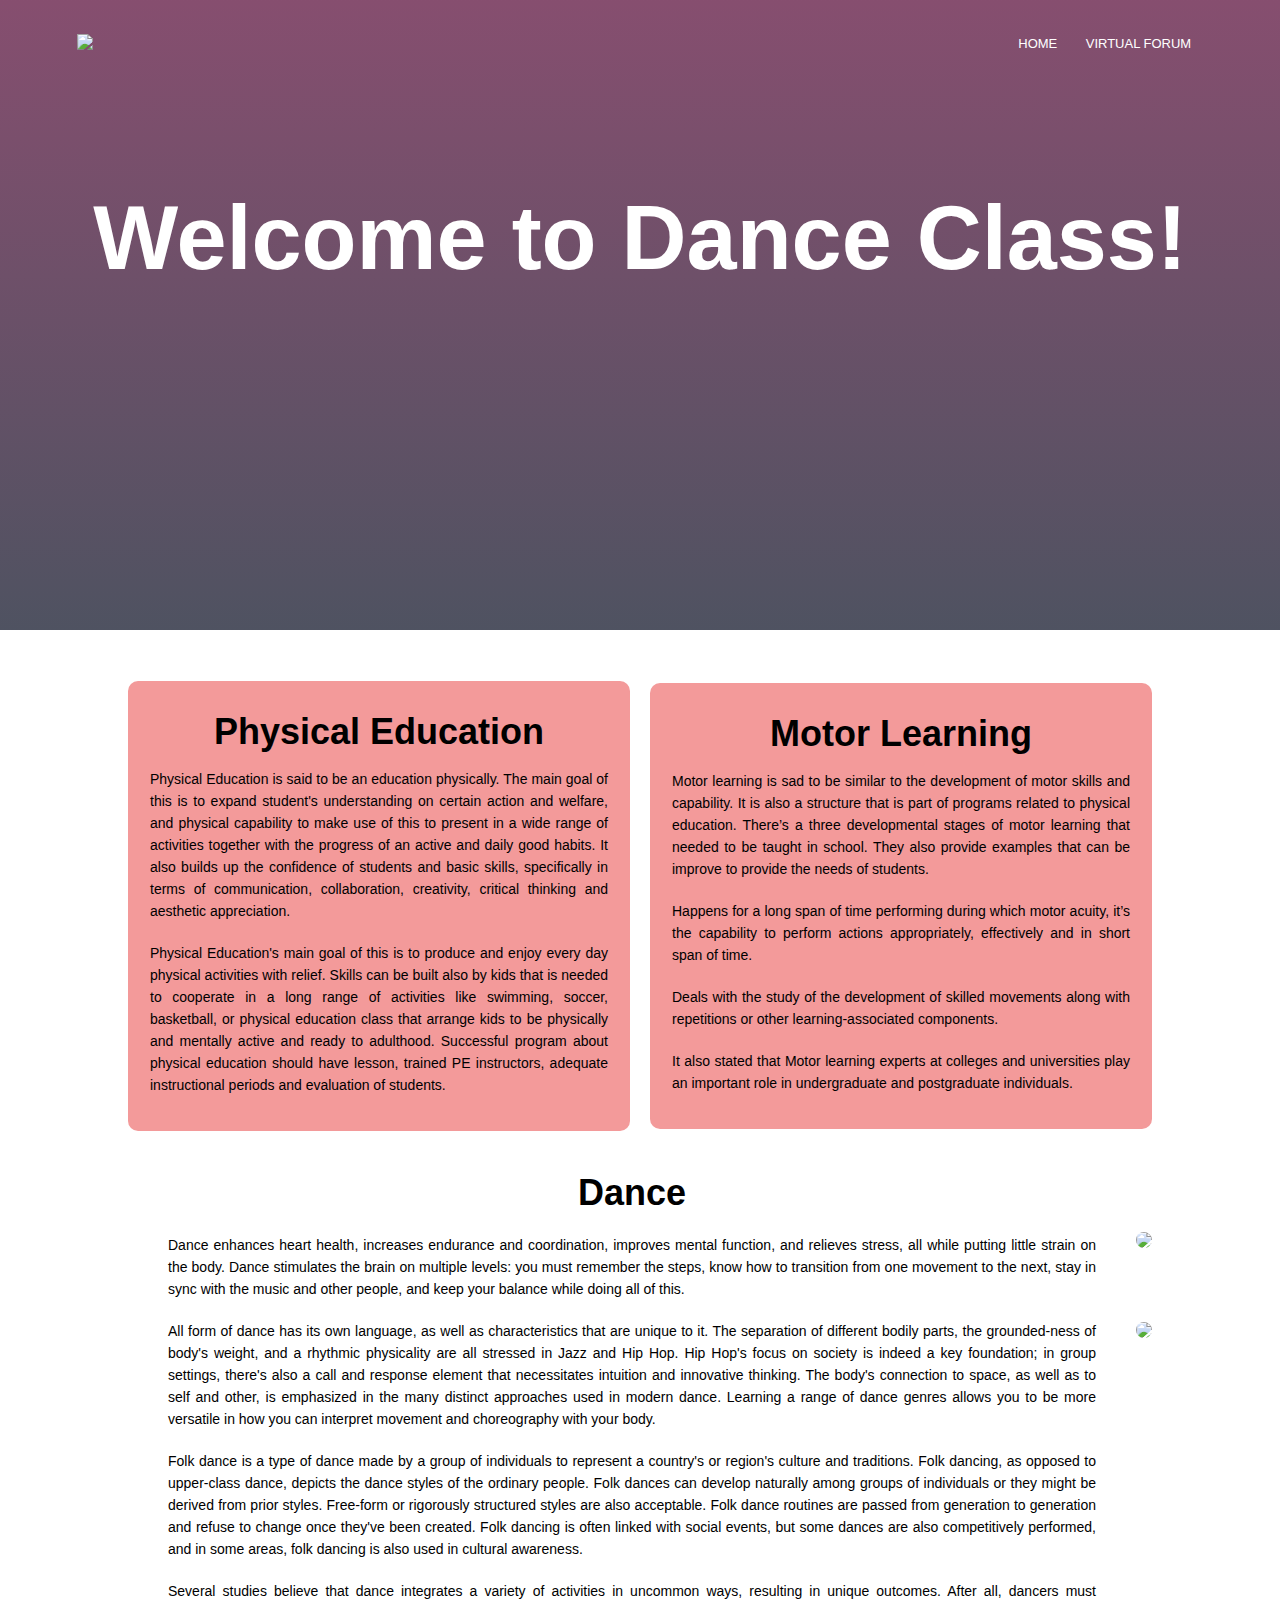
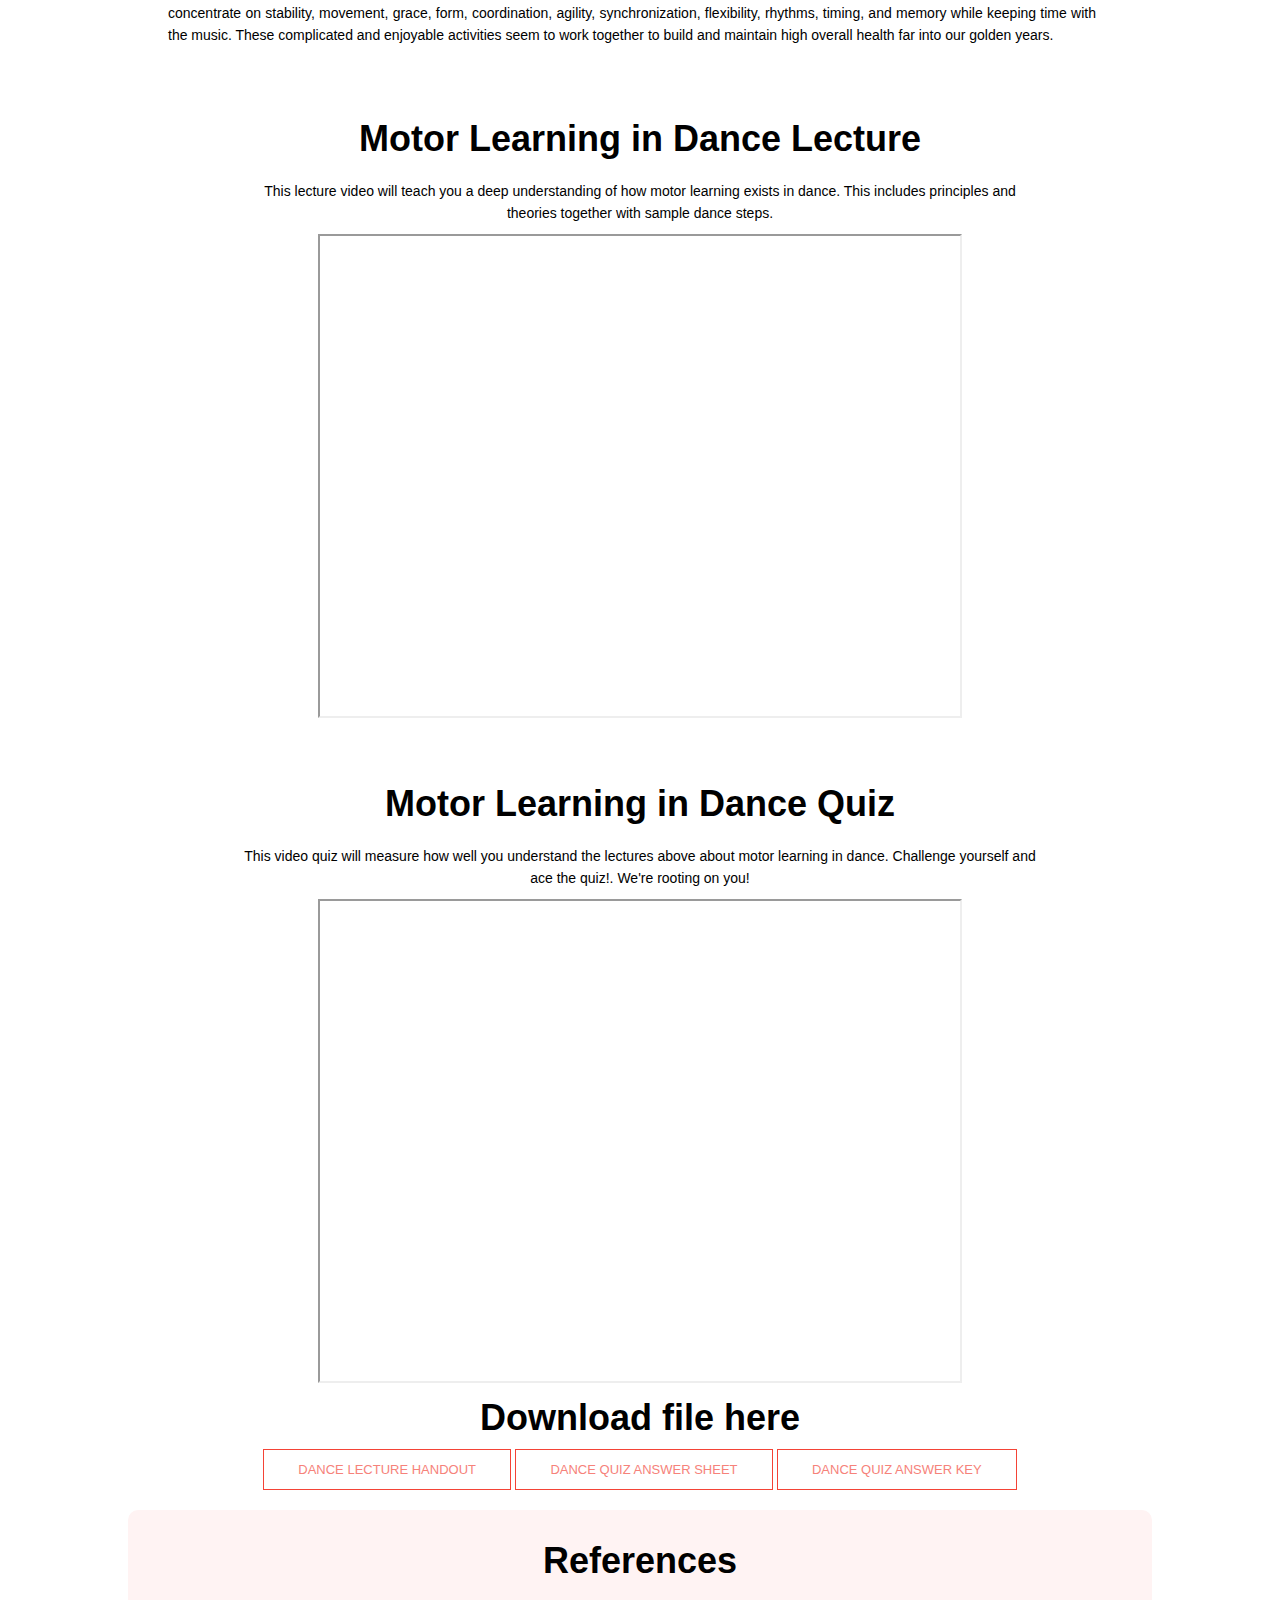
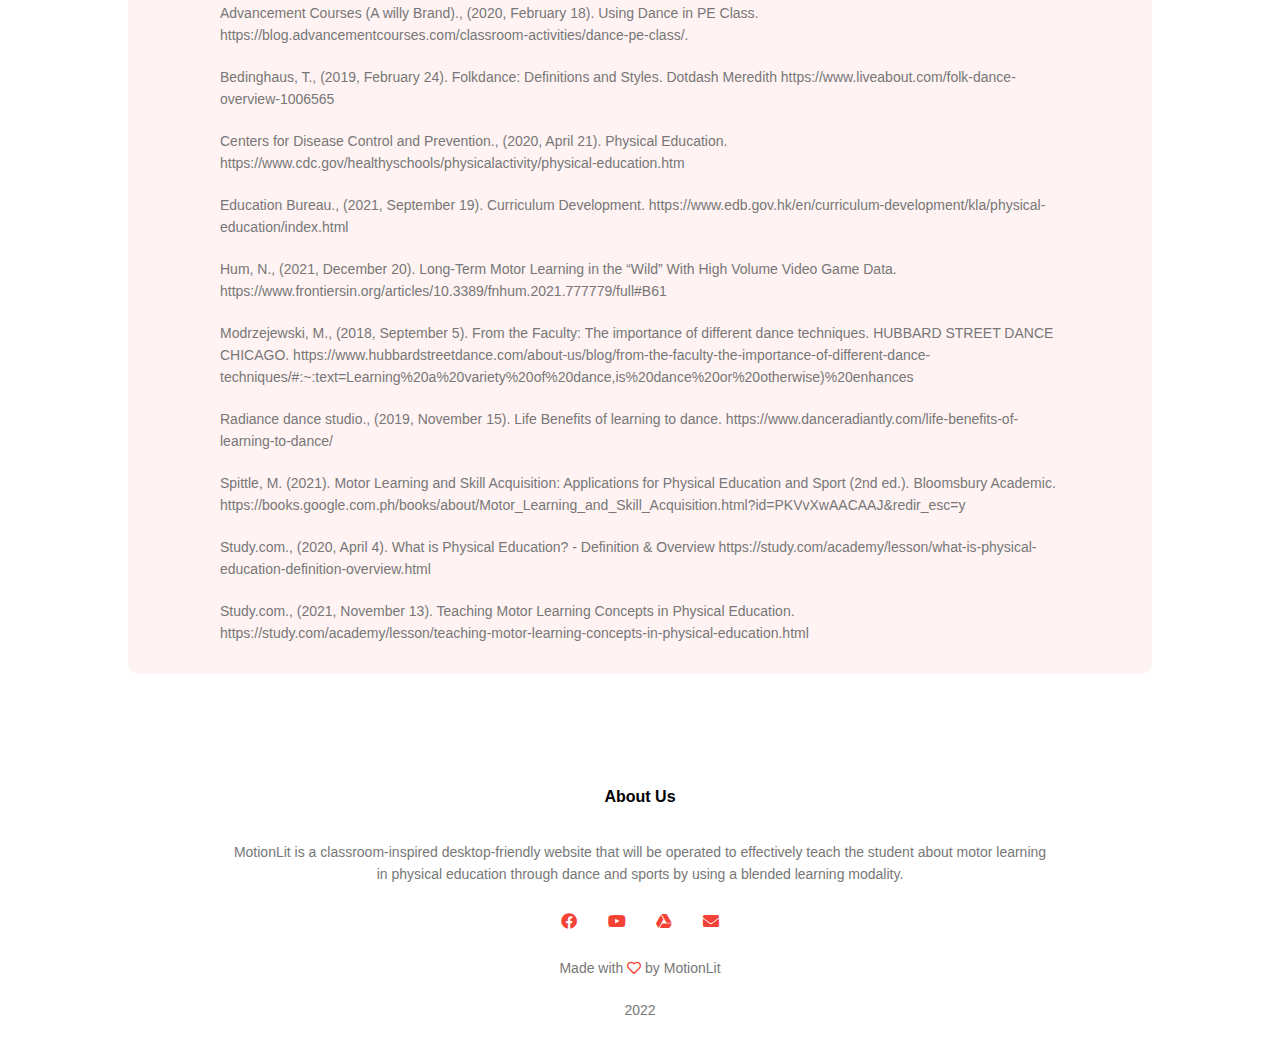
==== commit 444171cd: "yay" ====
--- a/Dance.html
+++ b/Dance.html
@@ -128,7 +128,7 @@
  <!------ Footer ------->
  <section class="Footer">
     <h4>About Us</h4>
-    <p> MotionLit is a classroom-inspired website that will be operated to effectively teach the student about physical education <br>in motor learning through dance and sports by using a blended learning modality. </p>
+    <p> MotionLit is a classroom-inspired desktop-friendly website that will be operated to effectively teach the student about motor learning <br>in physical education through dance and sports by using a blended learning modality. </p>
     <div class="icons">
         <i class="fab fa-facebook"></i>
         <i class="fab fa-youtube"></i>
